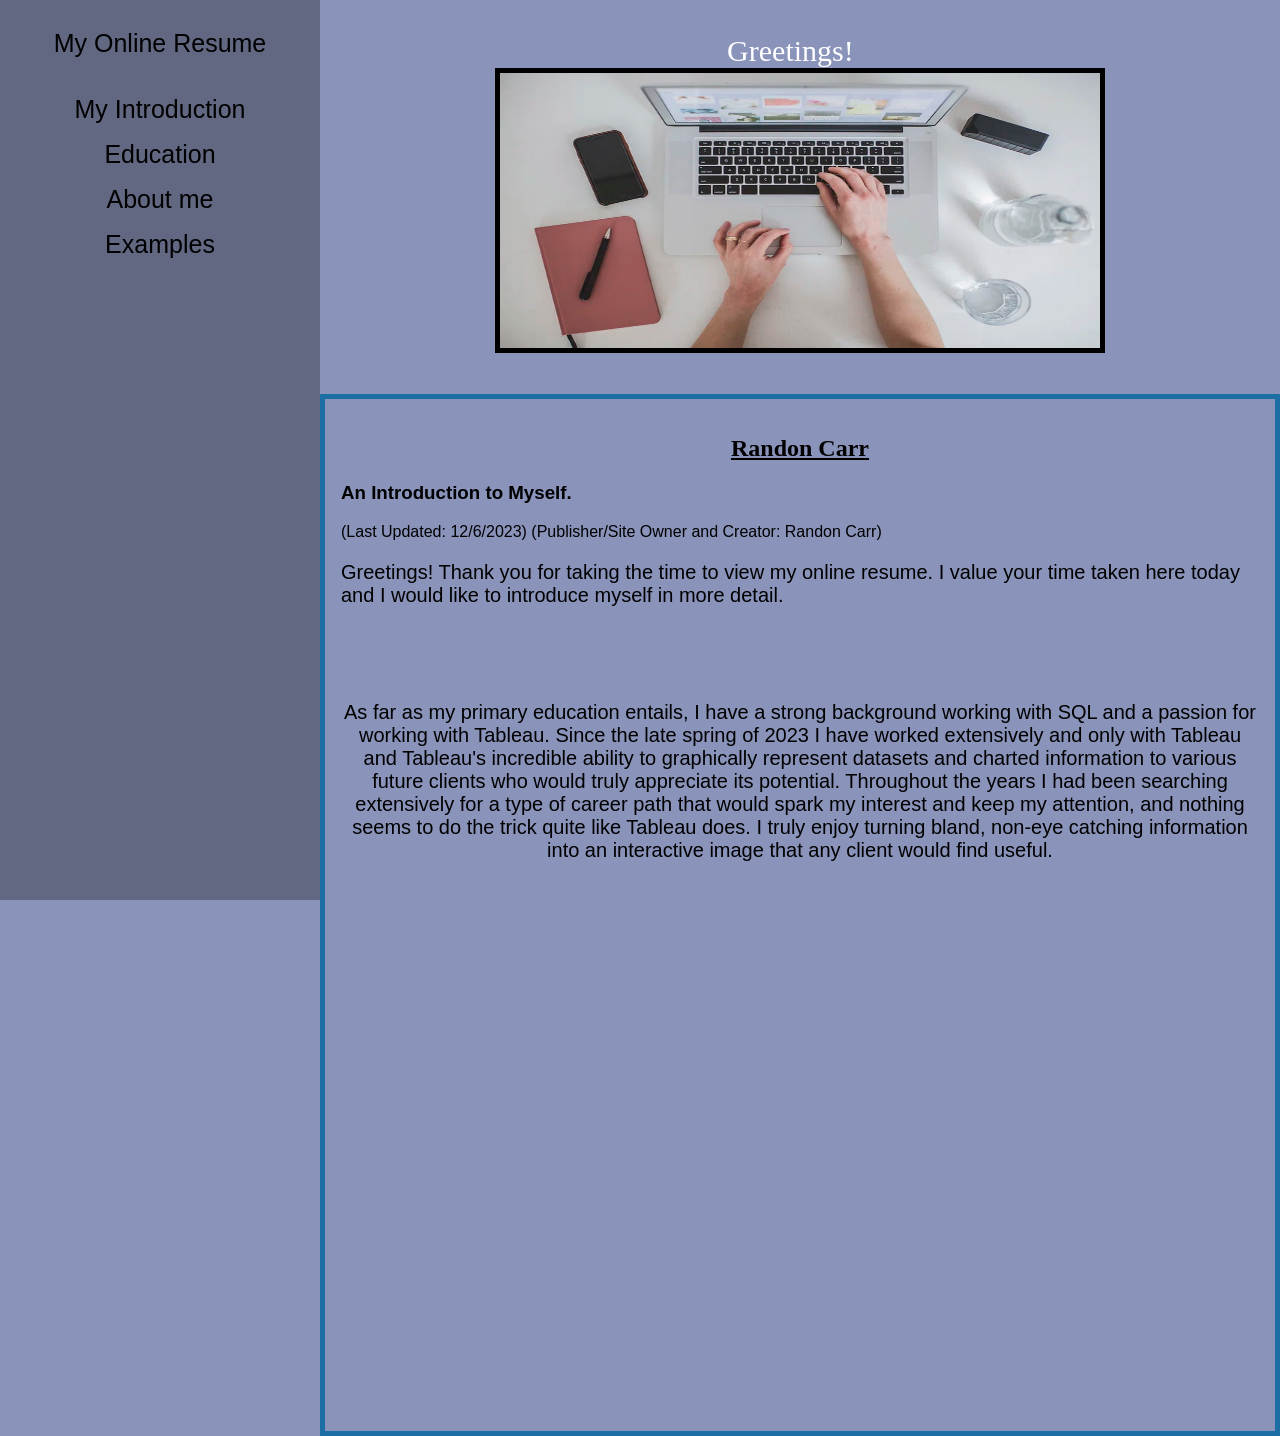
==== index.html @ 0347a22a "Add files via upload" ====
<!DOCTYPE html>
<html>
<head>
<style>


img {
	border: 5px solid black;
	}


body {
 	margin: 0;
	background-color: #8a93ba;
	}

ul {
	list-style-type: none;
	margin: 0;
	padding: 0;
	width: 25%;
	background-color: #626882;
 	position: fixed;
 	height: 100%;
	overflow: auto;
	}

li a {
	display: block;
	color: #000;
	padding: 8px 16px;
	text-decoration: none;
	}

li a.active {
	background-color: #4caf50;
  	color: white;
	}

li a:hover:not(.active) {
	background-color: #555;
	color: white;
	}


nav {	text-align:center; 
	padding:0px; 
	background-color:#626882; 
	font-family: Arial;
	font-size: 25px;
	}


header {color:#FFF; 
	background-image:<img src="FirstImage.jpg" alt=
"Me" width="350" height="380">;
	background-repeat: no-repeat;
	background-size: 1000px 180px;
	font-size:30px; 
	font-family: "Arial Black"; 
	text-align: center;
        margin-left:25%;
	}


section {margin-left:25%;
         padding: 16px;
         height:1000px; 
         border: 5px solid #1C6EA4;
	 font-family: Arial;
	 
	 }

p {font-size: 20px}


</style>
</head>
<body>

<ul>
<nav>
  <br>
  My Online Resume
  <br>
  <br>
  <li><a href="index.html">My Introduction</a></li>
  <li><a href="EducationList.html">Education</a></li>
  <li><a href="AboutMe.html">About me</a></li>
  <li><a href="Examples.html">Examples</a></li>


</nav>
</ul>

<header>
<br>
<div style="margin-right:2%;padding: 0px;">
Greetings!
</div>
<img src="AtDesk.jpg" alt=
"Man in Conversation" width="600" height="275">
<br>
<br>
</header>

<section>
  <div style="text-align: center; font-family: Arial Black">
  <h2><u>Randon Carr</u></h2>
  </div>
  <h3>An Introduction to Myself.</h3>
  (Last Updated: 12/6/2023)
  (Publisher/Site Owner and Creator: Randon Carr)
  



<p>Greetings! Thank you for taking the time to view
my online resume. I value your time taken here today
and I would like to introduce myself in more detail.

</p>

<div style= "text-align:center">
<br>
<br>
<br>
<p>As far as my primary education entails, I have a strong background working
with SQL and a passion for working with Tableau. Since the late spring
of 2023 I have worked extensively and only with Tableau and Tableau's incredible
ability to graphically represent datasets and charted information to various future clients
who would truly appreciate its potential. Throughout the years I had been searching
extensively for a type of career path that would spark my interest and keep my attention, and
nothing seems to do the trick quite like Tableau does. I truly enjoy turning bland, non-eye catching
information into an interactive image that any client would find useful.</p>
<br>  

<iframe width="560" height="315" src="https://www.youtube.com/embed/YfE9jBq002s?si=w97MsMFziWdIK2rR" 
title="YouTube video player" frameborder="0" allow="accelerometer; autoplay; clipboard-write; encrypted-media; 
gyroscope; picture-in-picture; web-share" allowfullscreen></iframe>



</div>


</section>

</body>
</html>
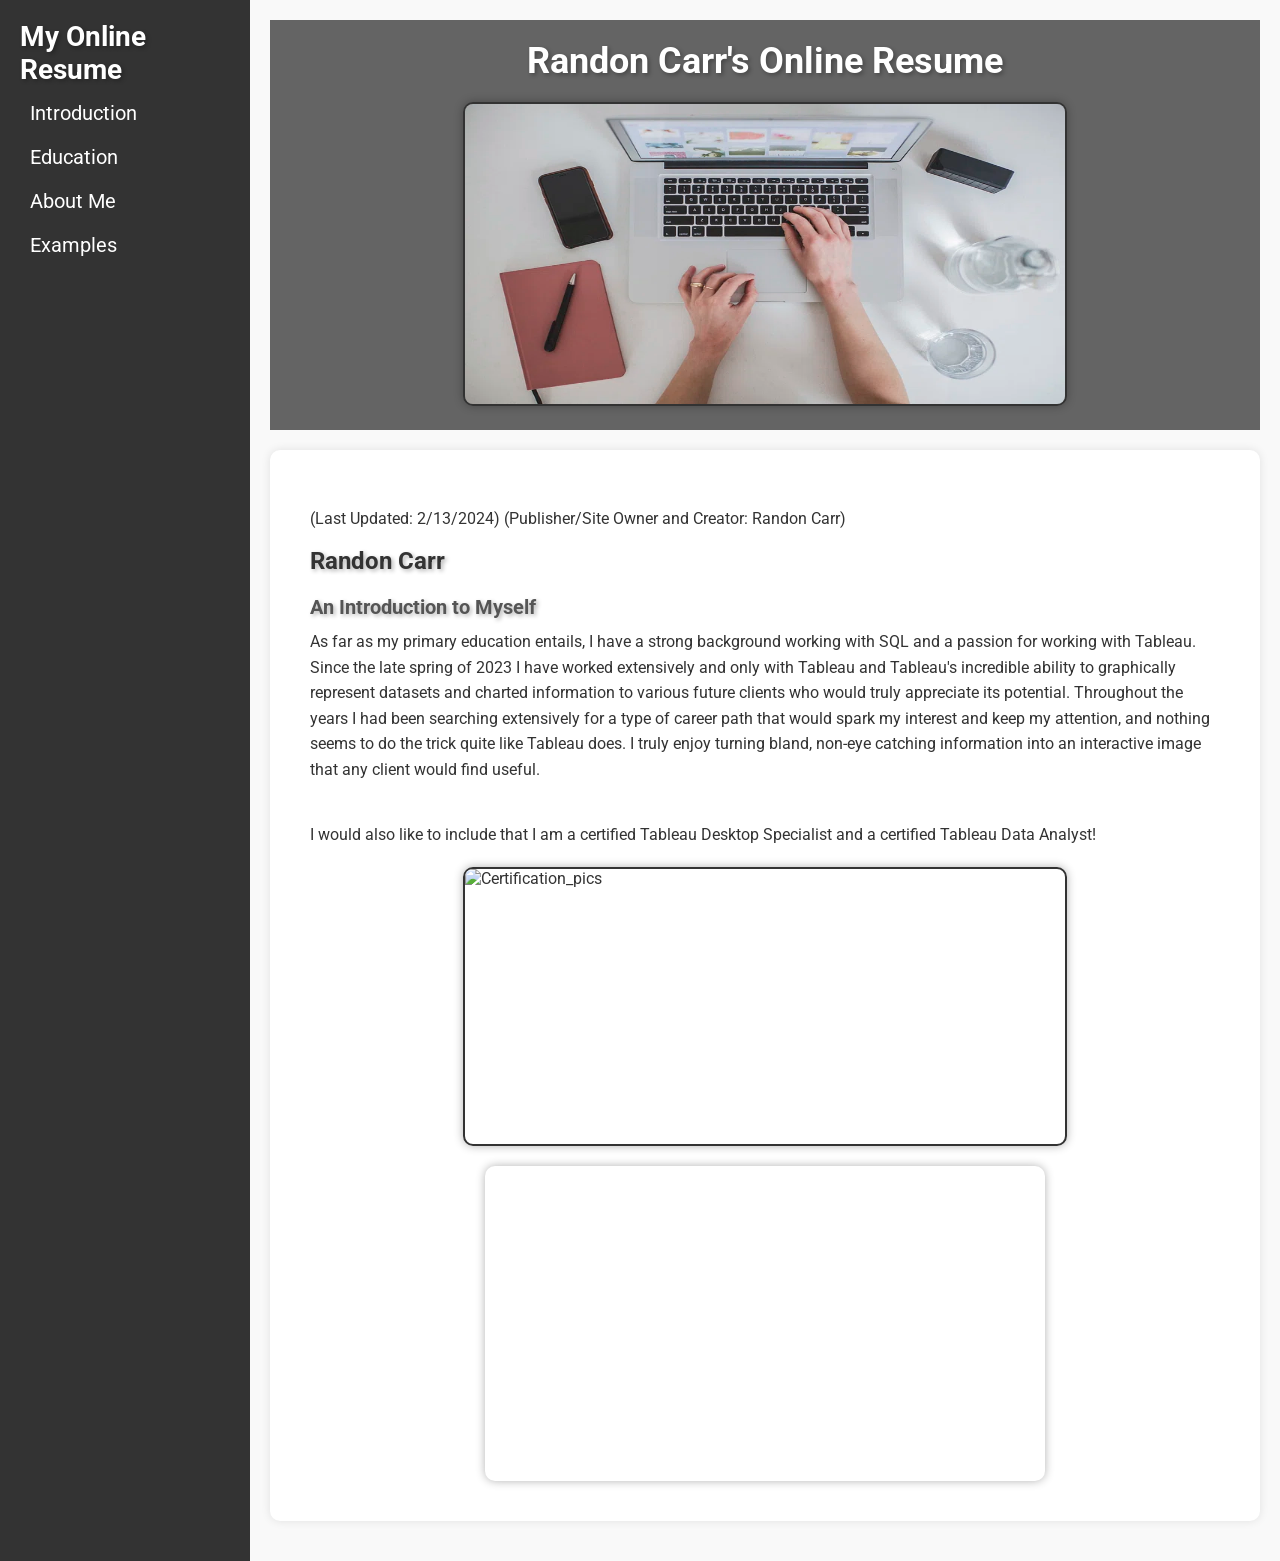
==== commit 24fc2031: "Add files via upload" ====
--- a/index.html
+++ b/index.html
@@ -1,150 +1,226 @@
 <!DOCTYPE html>
-<html>
+<html lang="en">
 <head>
+<meta charset="UTF-8">
+<meta name="viewport" content="width=device-width, initial-scale=1.0">
+<title>Randon Carr - Online Resume</title>
+<link rel="stylesheet" href="https://fonts.googleapis.com/css2?family=Roboto:wght@400;700&display=swap"> <!-- Google Fonts for creative font styles -->
 <style>
-
-
-img {
-	border: 5px solid black;
-	}
-
-
-body {
- 	margin: 0;
-	background-color: #8a93ba;
-	}
-
-ul {
-	list-style-type: none;
-	margin: 0;
-	padding: 0;
-	width: 25%;
-	background-color: #626882;
- 	position: fixed;
- 	height: 100%;
-	overflow: auto;
-	}
-
-li a {
-	display: block;
-	color: #000;
-	padding: 8px 16px;
-	text-decoration: none;
-	}
-
-li a.active {
-	background-color: #4caf50;
-  	color: white;
-	}
-
-li a:hover:not(.active) {
-	background-color: #555;
-	color: white;
-	}
-
-
-nav {	text-align:center; 
-	padding:0px; 
-	background-color:#626882; 
-	font-family: Arial;
-	font-size: 25px;
-	}
-
-
-header {color:#FFF; 
-	background-image:<img src="FirstImage.jpg" alt=
-"Me" width="350" height="380">;
-	background-repeat: no-repeat;
-	background-size: 1000px 180px;
-	font-size:30px; 
-	font-family: "Arial Black"; 
-	text-align: center;
-        margin-left:25%;
-	}
-
-
-section {margin-left:25%;
-         padding: 16px;
-         height:1000px; 
-         border: 5px solid #1C6EA4;
-	 font-family: Arial;
-	 
-	 }
-
-p {font-size: 20px}
-
-
+  /* Resetting default browser styles */
+  body, h1, h2, h3, p, ul, li {
+    margin: 0;
+    padding: 0;
+    font-family: 'Roboto', sans-serif;
+  }
+
+  /* Global styles */
+  body {
+    background-color: #f9f9f9;
+    color: #333;
+    display: flex; /* Make the body a flex container */
+  }
+
+  /* Navigation container styles */
+  .nav-container {
+    background-color: #333;
+    color: #fff;
+    width: 250px; /* Set the width of the navigation container */
+    padding: 20px;
+    box-sizing: border-box; /* Include padding in the width */
+  }
+
+  .nav-container h1 {
+    font-size: 28px;
+    margin-bottom: 10px;
+    font-weight: 700;
+    color: #fff;
+    text-shadow: 2px 2px 4px rgba(0, 0, 0, 0.3);
+  }
+
+  .nav-container ul {
+    list-style-type: none;
+    padding-left: 0; /* Remove default padding */
+  }
+
+  .nav-container ul li {
+    margin: 10px 0;
+  }
+
+  .nav-container ul li a {
+    font-size: 20px;
+    color: #fff;
+    text-decoration: none;
+    padding: 5px 10px;
+    border-radius: 5px;
+    transition: background-color 0.3s ease;
+    display: block; /* Display links as blocks */
+  }
+
+  .nav-container ul li a:hover {
+    background-color: #555;
+  }
+
+  /* Content container styles */
+  .content-container {
+    flex: 1; /* Fill remaining space */
+    padding: 20px;
+  }
+
+  /* Header styles */
+  header {
+    background-image: linear-gradient(to bottom, rgba(0,0,0,0.6), rgba(0,0,0,0.6)), url('FirstImage.jpg');
+    background-repeat: no-repeat;
+    background-size: cover;
+    min-height: 200px; /* Set a minimum height */
+    text-align: center;
+    color: #fff;
+    padding: 20px;
+  }
+
+  header h2 {
+    font-size: 36px;
+    margin-bottom: 20px;
+    font-weight: 700;
+    text-shadow: 2px 2px 4px rgba(0, 0, 0, 0.3);
+  }
+
+  /* Section styles */
+  section {
+    background-color: #fff;
+    padding: 40px;
+    margin: 20px 0;
+    border-radius: 10px;
+    box-shadow: 0 0 10px rgba(0, 0, 0, 0.1);
+  }
+
+  section h2 {
+    font-size: 24px;
+    margin-bottom: 20px;
+    color: #333;
+    font-weight: 700;
+    text-shadow: 2px 2px 4px rgba(0, 0, 0, 0.3);
+  }
+
+  section h3 {
+    font-size: 20px;
+    margin-bottom: 10px;
+    color: #555;
+    font-weight: 700;
+    text-shadow: 2px 2px 4px rgba(0, 0, 0, 0.3);
+  }
+
+  section p {
+    font-size: 16px;
+    line-height: 1.6;
+    margin-bottom: 20px;
+  }
+
+  section img {
+    display: block;
+    margin: 0 auto;
+    max-width: 100%;
+    height: auto;
+    margin-bottom: 20px;
+    border-radius: 10px;
+    box-shadow: 0 0 10px rgba(0, 0, 0, 0.3);
+  }
+
+  section iframe {
+    display: block;
+    margin: 0 auto;
+    max-width: 100%;
+    max-height: 100%;
+    border-radius: 10px;
+    box-shadow: 0 0 10px rgba(0, 0, 0, 0.3);
+  }
+
+  /* Additional styles for images */
+  header img,
+  section img {
+    border: 2px solid #333; /* Border color and width */
+    border-radius: 10px; /* Rounded corners */
+    box-shadow: 0 0 10px rgba(0, 0, 0, 0.3); /* Box shadow */
+  }
+
+  /* Responsive styles */
+  @media screen and (max-width: 768px) {
+    .nav-container {
+      width: 100%;
+    }
+
+    .nav-container h1 {
+      font-size: 24px;
+    }
+
+    .nav-container ul li a {
+      font-size: 18px;
+    }
+
+    header h2 {
+      font-size: 28px;
+    }
+
+    section h2 {
+      font-size: 20px;
+    }
+
+    section h3 {
+      font-size: 18px;
+    }
+
+    section p {
+      font-size: 14px;
+    }
+  }
 </style>
 </head>
 <body>
 
-<ul>
-<nav>
-  <br>
-  My Online Resume
-  <br>
-  <br>
-  <li><a href="index.html">My Introduction</a></li>
-  <li><a href="EducationList.html">Education</a></li>
-  <li><a href="AboutMe.html">About me</a></li>
-  <li><a href="Examples.html">Examples</a></li>
-
-
-</nav>
-</ul>
+<div class="nav-container">
+  <h1>My Online Resume</h1>
+  <ul>
+    <li><a href="index.html">Introduction</a></li>
+    <li><a href="EducationList.html">Education</a></li>
+    <li><a href="AboutMe.html">About Me</a></li>
+    <li><a href="Examples.html">Examples</a></li>
+  </ul>
+</div>
+
+<div class="content-container">
 
 <header>
-<br>
-<div style="margin-right:2%;padding: 0px;">
-Greetings!
+  <div class="container">
+    <h2>Randon Carr's Online Resume</h2>
+    <img src="AtDesk.jpg" alt="Man at a desk" style="width: 600px; height: 300px;">
+  </div>
+</header>
+
+<section class="container">
+  <br>
+    (Last Updated: 2/13/2024)
+  (Publisher/Site Owner and Creator: Randon Carr)
+  <br>
+  <br>
+  <h2>Randon Carr</h2>
+  <h3>An Introduction to Myself</h3>
+  <p>As far as my primary education entails, I have a strong background working
+  with SQL and a passion for working with Tableau. Since the late spring
+  of 2023 I have worked extensively and only with Tableau and Tableau's incredible
+  ability to graphically represent datasets and charted information to various future clients
+  who would truly appreciate its potential. Throughout the years I had been searching
+  extensively for a type of career path that would spark my interest and keep my attention, and
+  nothing seems to do the trick quite like Tableau does. I truly enjoy turning bland, non-eye catching
+  information into an interactive image that any client would find useful.</p>
+  <br>
+  <p>I would also like to include that I am a certified Tableau Desktop Specialist
+  and a certified Tableau Data Analyst!</p>  
+  
+  <img src="CertificationPics.png" alt="Certification_pics" width="600" height="275">
+
+  <iframe width="560" height="315" src="https://www.youtube.com/embed/YfE9jBq002s" frameborder="0" allow="accelerometer; autoplay; clipboard-write; encrypted-media; gyroscope; picture-in-picture" allowfullscreen></iframe>
+</section>
+
 </div>
-<img src="AtDesk.jpg" alt=
-"Man in Conversation" width="600" height="275">
-<br>
-<br>
-</header>
-
-<section>
-  <div style="text-align: center; font-family: Arial Black">
-  <h2><u>Randon Carr</u></h2>
-  </div>
-  <h3>An Introduction to Myself.</h3>
-  (Last Updated: 12/6/2023)
-  (Publisher/Site Owner and Creator: Randon Carr)
-  
-
-
-
-<p>Greetings! Thank you for taking the time to view
-my online resume. I value your time taken here today
-and I would like to introduce myself in more detail.
-
-</p>
-
-<div style= "text-align:center">
-<br>
-<br>
-<br>
-<p>As far as my primary education entails, I have a strong background working
-with SQL and a passion for working with Tableau. Since the late spring
-of 2023 I have worked extensively and only with Tableau and Tableau's incredible
-ability to graphically represent datasets and charted information to various future clients
-who would truly appreciate its potential. Throughout the years I had been searching
-extensively for a type of career path that would spark my interest and keep my attention, and
-nothing seems to do the trick quite like Tableau does. I truly enjoy turning bland, non-eye catching
-information into an interactive image that any client would find useful.</p>
-<br>  
-
-<iframe width="560" height="315" src="https://www.youtube.com/embed/YfE9jBq002s?si=w97MsMFziWdIK2rR" 
-title="YouTube video player" frameborder="0" allow="accelerometer; autoplay; clipboard-write; encrypted-media; 
-gyroscope; picture-in-picture; web-share" allowfullscreen></iframe>
-
-
-
-</div>
-
-
-</section>
 
 </body>
-</html>+</html>
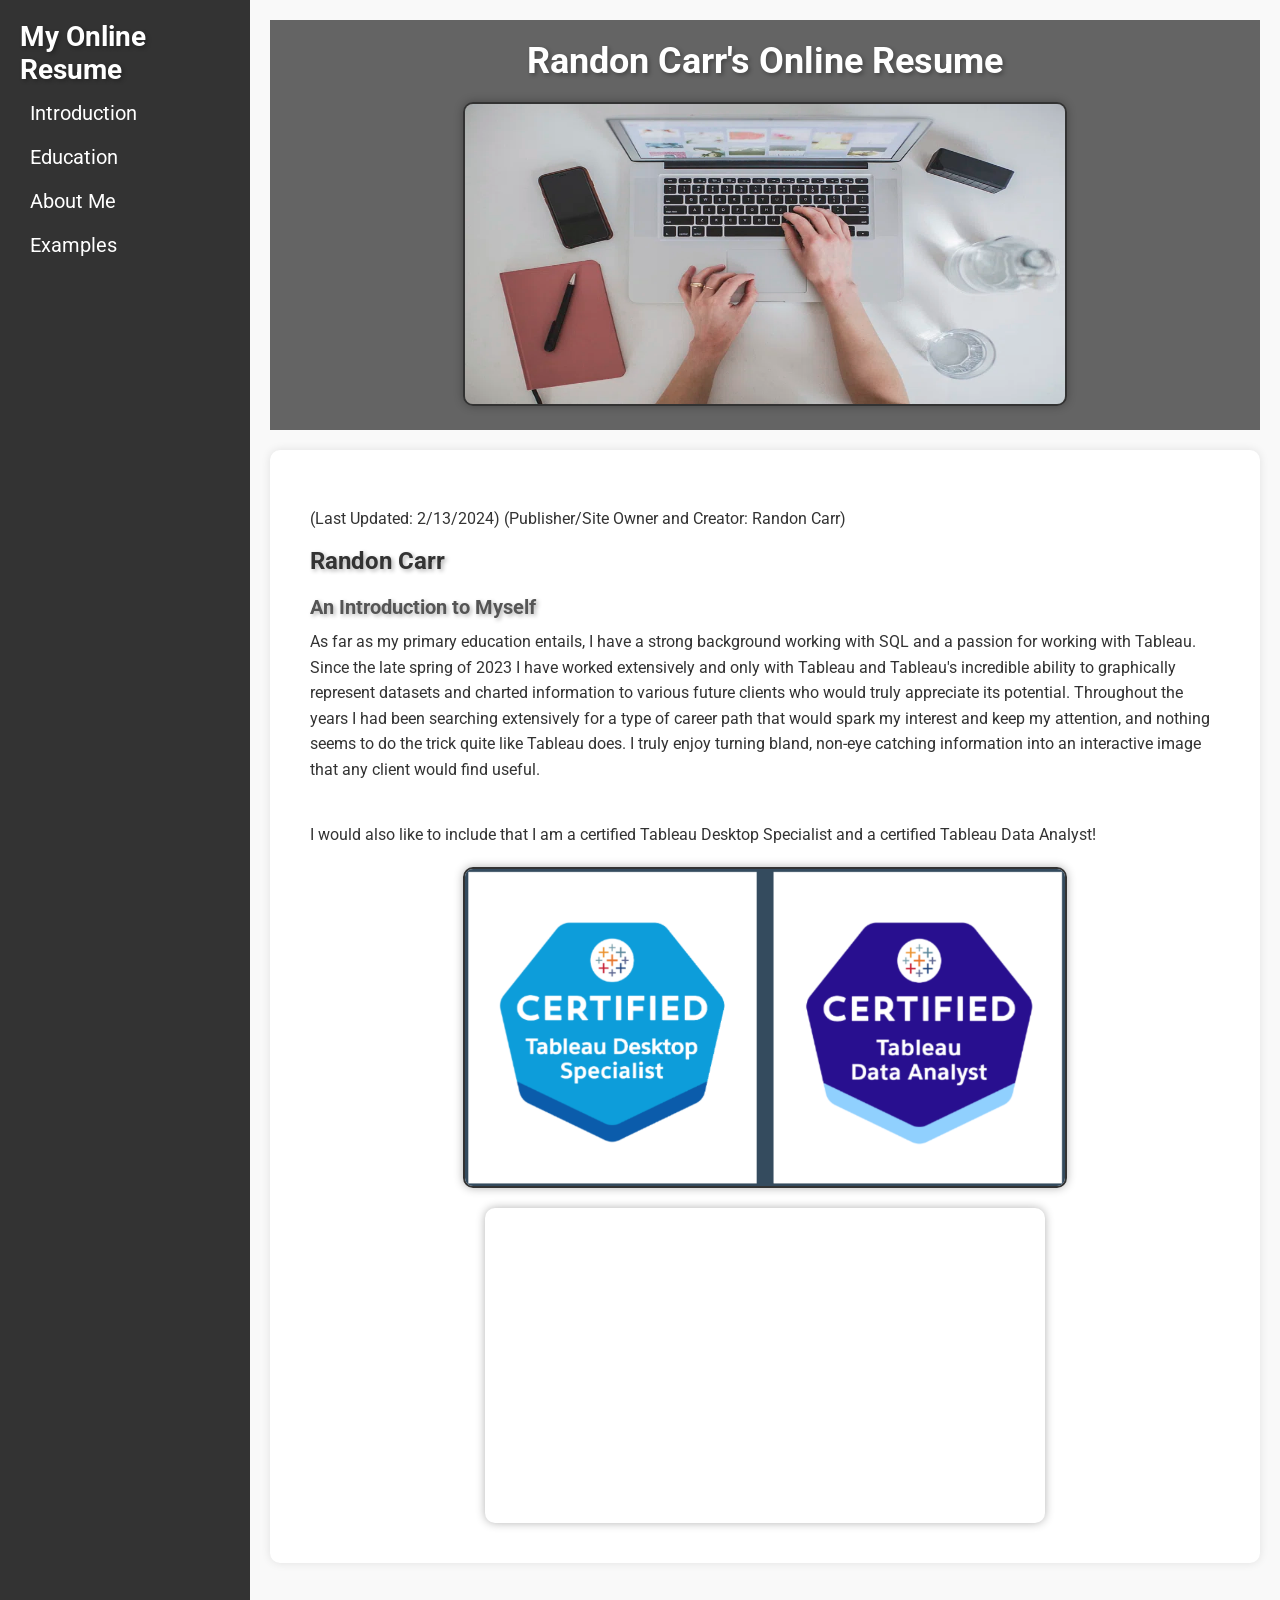
==== commit 45ea58ab: "Add files via upload" ====
--- a/index.html
+++ b/index.html
@@ -217,7 +217,7 @@
   
   <img src="CertificationPics.png" alt="Certification_pics" width="600" height="275">
 
-  <iframe width="560" height="315" src="https://www.youtube.com/embed/YfE9jBq002s" frameborder="0" allow="accelerometer; autoplay; clipboard-write; encrypted-media; gyroscope; picture-in-picture" allowfullscreen></iframe>
+  <iframe width="560" height="315" src="https://www.youtube.com/embed/4AsjgYYEw5g?si=O8TSLfe3W7cZytHD" title="YouTube video player" frameborder="0" allow="accelerometer; autoplay; clipboard-write; encrypted-media; gyroscope; picture-in-picture; web-share" allowfullscreen></iframe>
 </section>
 
 </div>
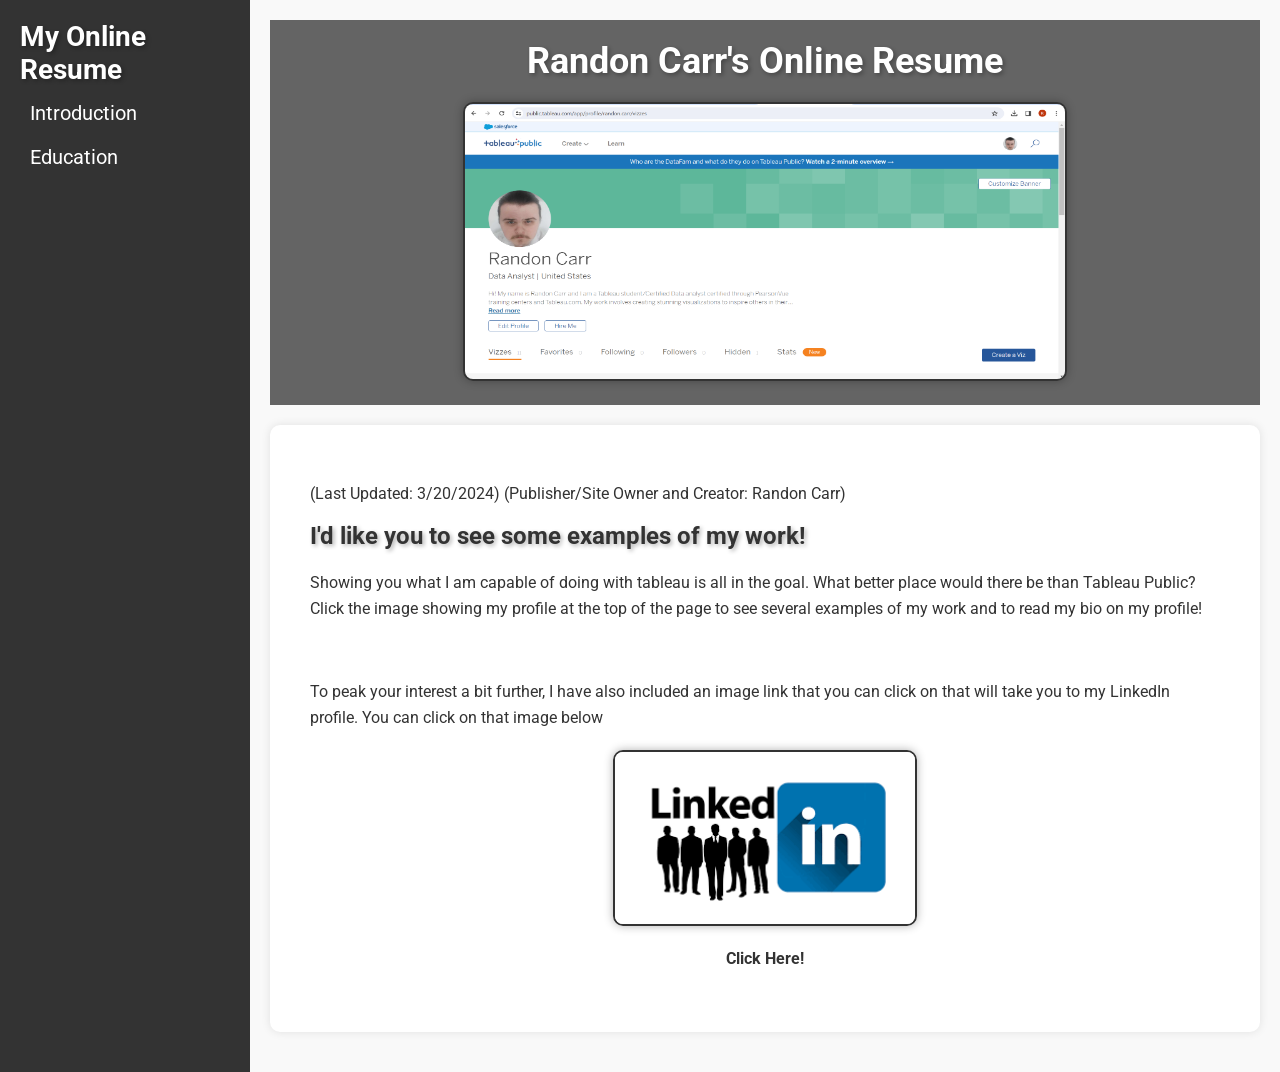
==== commit 511e920f: "Add files via upload" ====
--- a/index.html
+++ b/index.html
@@ -3,7 +3,7 @@
 <head>
 <meta charset="UTF-8">
 <meta name="viewport" content="width=device-width, initial-scale=1.0">
-<title>Randon Carr - Online Resume</title>
+<title>Randon Carr - Examples</title>
 <link rel="stylesheet" href="https://fonts.googleapis.com/css2?family=Roboto:wght@400;700&display=swap"> <!-- Google Fonts for creative font styles -->
 <style>
   /* Resetting default browser styles */
@@ -181,8 +181,6 @@
   <ul>
     <li><a href="index.html">Introduction</a></li>
     <li><a href="EducationList.html">Education</a></li>
-    <li><a href="AboutMe.html">About Me</a></li>
-    <li><a href="Examples.html">Examples</a></li>
   </ul>
 </div>
 
@@ -191,33 +189,40 @@
 <header>
   <div class="container">
     <h2>Randon Carr's Online Resume</h2>
-    <img src="AtDesk.jpg" alt="Man at a desk" style="width: 600px; height: 300px;">
+<a href="https://public.tableau.com/app/profile/randon.carr/vizzes">
+<img src="MyTableau.png" alt=
+"Tableau Pulic" width="600" height="275">
+</a>
   </div>
 </header>
 
 <section class="container">
-  <br>
-    (Last Updated: 2/13/2024)
+  <br>  
+  (Last Updated: 3/20/2024)
   (Publisher/Site Owner and Creator: Randon Carr)
   <br>
   <br>
-  <h2>Randon Carr</h2>
-  <h3>An Introduction to Myself</h3>
-  <p>As far as my primary education entails, I have a strong background working
-  with SQL and a passion for working with Tableau. Since the late spring
-  of 2023 I have worked extensively and only with Tableau and Tableau's incredible
-  ability to graphically represent datasets and charted information to various future clients
-  who would truly appreciate its potential. Throughout the years I had been searching
-  extensively for a type of career path that would spark my interest and keep my attention, and
-  nothing seems to do the trick quite like Tableau does. I truly enjoy turning bland, non-eye catching
-  information into an interactive image that any client would find useful.</p>
-  <br>
-  <p>I would also like to include that I am a certified Tableau Desktop Specialist
-  and a certified Tableau Data Analyst!</p>  
+  <h2>I'd like you to see some examples of my work!</h2>
+ 
+  <p>Showing you what I am capable of doing with tableau is
+all in the goal. What better place would there be than Tableau 
+Public? Click the image showing my profile at the top of the page
+to see several examples of my work and to read my bio on my profile!</p>
+<br>
+<br>
+<p>To peak your interest a bit further, I have also included
+an image link that you can click on that will take
+you to my LinkedIn profile. You can click on that image
+below<p>
   
-  <img src="CertificationPics.png" alt="Certification_pics" width="600" height="275">
-
-  <iframe width="560" height="315" src="https://www.youtube.com/embed/4AsjgYYEw5g?si=O8TSLfe3W7cZytHD" title="YouTube video player" frameborder="0" allow="accelerometer; autoplay; clipboard-write; encrypted-media; gyroscope; picture-in-picture; web-share" allowfullscreen></iframe>
+  
+  <a href="https://www.linkedin.com/in/randon-carr-903741296/">
+<img src="LinkedIn.jpg" alt=
+"WebBuilding" width="300" height="175">
+</a>
+<center><p><b>Click Here!</b></p></center>
+
+
 </section>
 
 </div>
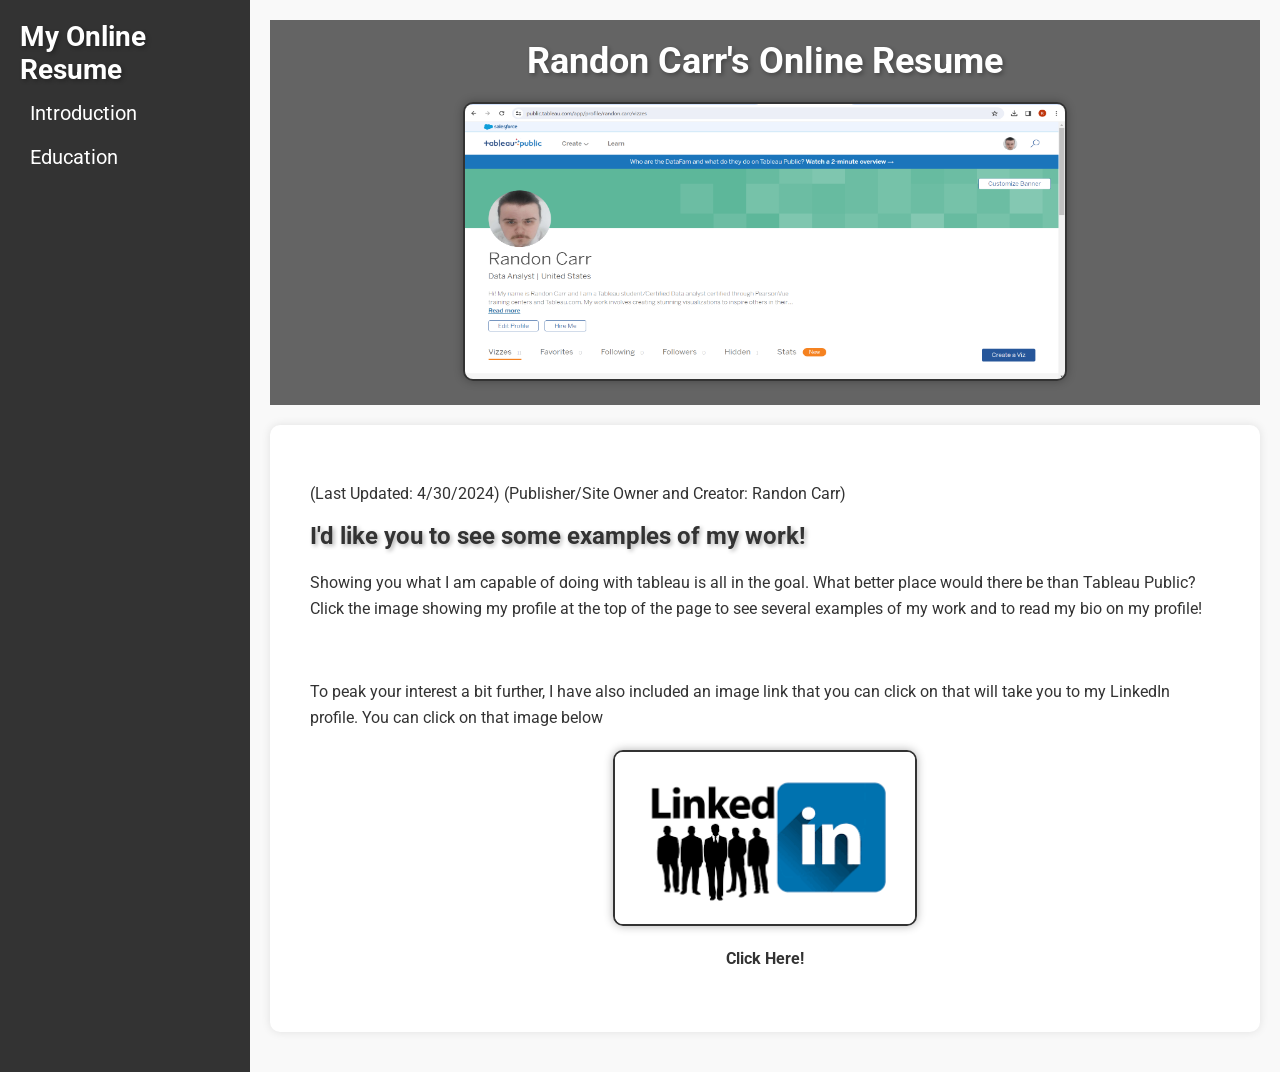
==== commit 19819b41: "Add files via upload" ====
--- a/index.html
+++ b/index.html
@@ -198,7 +198,7 @@
 
 <section class="container">
   <br>  
-  (Last Updated: 3/20/2024)
+  (Last Updated: 4/30/2024)
   (Publisher/Site Owner and Creator: Randon Carr)
   <br>
   <br>
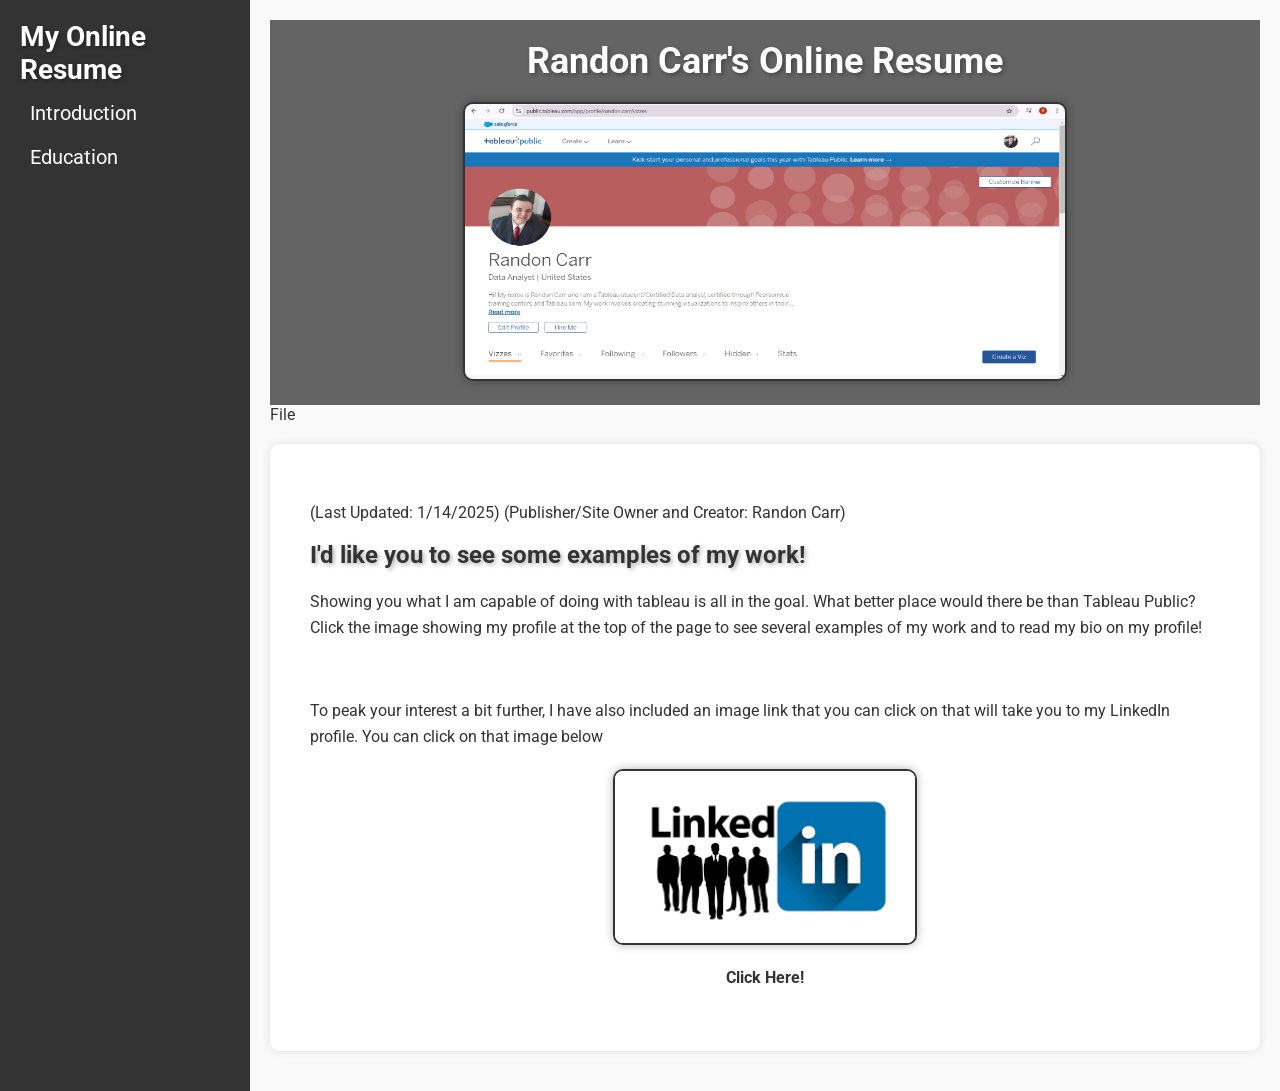
==== commit d499b604: "Add files via upload" ====
--- a/index.html
+++ b/index.html
@@ -190,15 +190,15 @@
   <div class="container">
     <h2>Randon Carr's Online Resume</h2>
 <a href="https://public.tableau.com/app/profile/randon.carr/vizzes">
-<img src="MyTableau.png" alt=
+<img src="New_Image.png" alt=
 "Tableau Pulic" width="600" height="275">
 </a>
   </div>
 </header>
-
+File
 <section class="container">
   <br>  
-  (Last Updated: 4/30/2024)
+  (Last Updated: 1/14/2025)
   (Publisher/Site Owner and Creator: Randon Carr)
   <br>
   <br>
